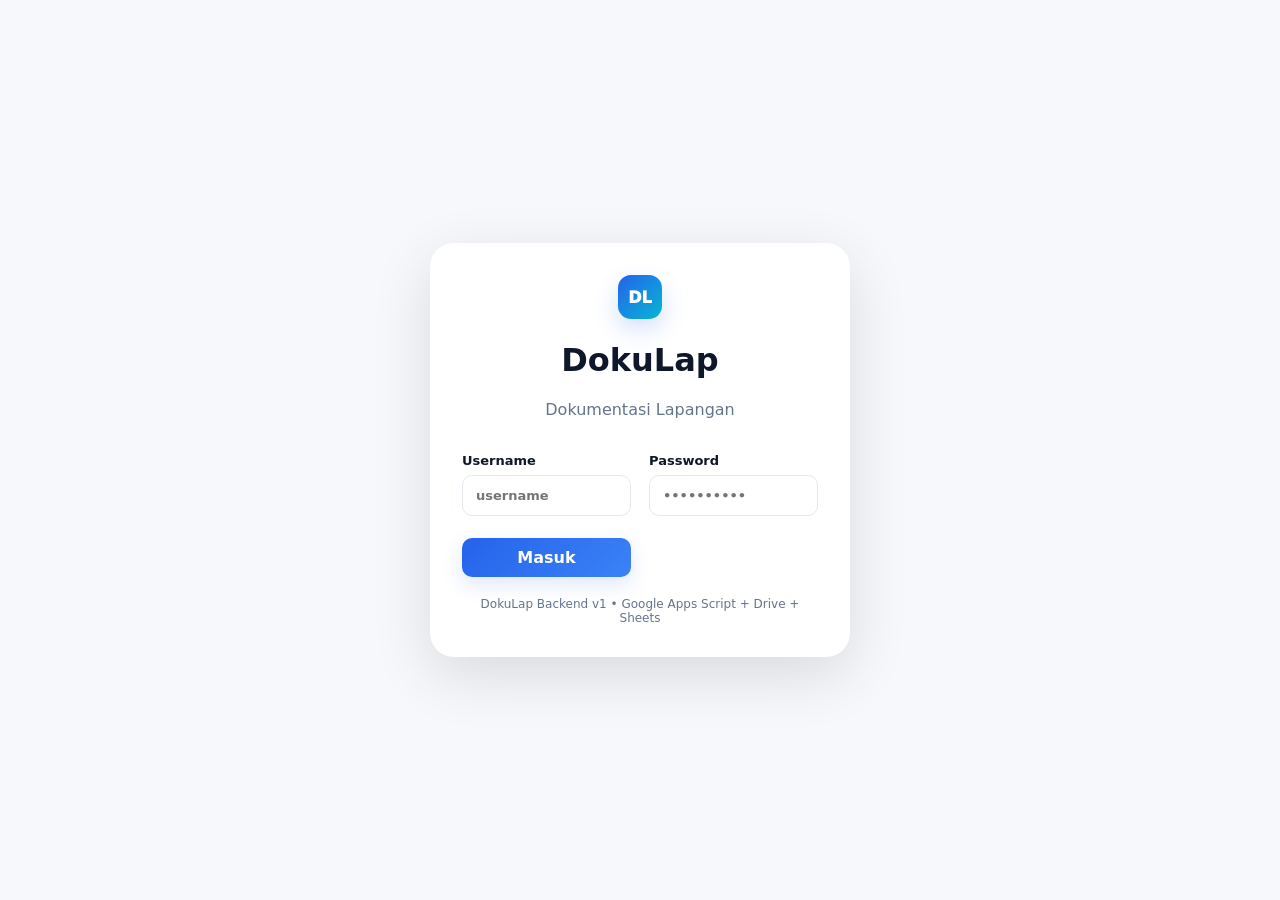
==== analisis.html @ 6361abbf "Add files via upload" ====
<!doctype html>
<html lang="id"><head><meta charset="utf-8"><meta name="viewport" content="width=device-width,initial-scale=1"><title>DokuLap — Analisis</title><link rel="stylesheet" href="assets/css/design-system.css"><link rel="stylesheet" href="assets/css/app.css"></head><body data-page="analisis"><div id="app"></div><script src="assets/js/mock-data.js"></script><script src="assets/js/api.js"></script><script src="assets/js/app.js"></script><script src="assets/js/components.js"></script><script src="assets/js/pages.js"></script></body></html>
---- assets/css/design-system.css ----
:root{
--primary:#2563eb;--primary-dark:#1e40af;--accent:#06b6d4;--success:#16a34a;--warning:#f59e0b;--danger:#dc2626;
--bg:#f8fafc;--surface:#fff;--surface-2:#f1f5f9;--text:#0f172a;--muted:#64748b;--border:#e2e8f0;
--radius-sm:8px;--radius-md:12px;--radius-lg:18px;--shadow:0 8px 30px rgba(15,23,42,.07);
--font:Inter,ui-sans-serif,system-ui,-apple-system,BlinkMacSystemFont,"Segoe UI",sans-serif
}
*{box-sizing:border-box}html{font-family:var(--font);color:var(--text);background:var(--bg)}body{margin:0}
button,input,select,textarea{font:inherit}a{color:inherit;text-decoration:none}
.card{background:var(--surface);border:1px solid var(--border);border-radius:var(--radius-lg);box-shadow:var(--shadow)}
.btn{border:0;border-radius:10px;padding:10px 14px;font-weight:700;cursor:pointer;transition:.2s}.btn:hover{transform:translateY(-1px)}.btn:active{transform:scale(.98)}
.btn-primary{background:var(--primary);color:#fff}.btn-secondary{background:var(--surface-2);color:var(--text)}.btn-danger{background:#fee2e2;color:#991b1b}.btn-lg{padding:13px 18px}.full{width:100%}
.badge{display:inline-flex;align-items:center;gap:5px;border-radius:999px;padding:5px 9px;font-size:12px;font-weight:800}.badge-success{background:#dcfce7;color:#166534}.badge-warning{background:#fef3c7;color:#92400e}.badge-blue{background:#dbeafe;color:#1e40af}.badge-gray{background:#f1f5f9;color:#475569}
.muted{color:var(--muted)}.eyebrow{font-size:11px;letter-spacing:.14em;font-weight:800;color:var(--primary)}.link{color:var(--primary);font-weight:700}
---- assets/css/app.css ----
:root{
--primary:#2563eb;--primary-2:#3b82f6;--accent:#06b6d4;--success:#16a34a;--warning:#f59e0b;--danger:#dc2626;
--bg:#f6f8fc;--surface:#fff;--surface-2:#f1f5f9;--surface-3:#eaf2ff;--text:#0f172a;--muted:#64748b;--border:#e2e8f0;
--radius-sm:8px;--radius-md:12px;--radius-lg:18px;--radius-xl:24px;--shadow:0 10px 35px rgba(15,23,42,.07);--shadow-lg:0 20px 60px rgba(15,23,42,.14);
--font:Inter,ui-sans-serif,system-ui,-apple-system,BlinkMacSystemFont,"Segoe UI",sans-serif
}
[data-theme="dark"]{--bg:#0b1120;--surface:#111827;--surface-2:#1e293b;--surface-3:#172554;--text:#f8fafc;--muted:#94a3b8;--border:#263244;--shadow:0 10px 35px rgba(0,0,0,.25)}
*{box-sizing:border-box}html{font-family:var(--font);color:var(--text);background:var(--bg)}body{margin:0;background:var(--bg);transition:background .25s,color .25s}
button,input,select,textarea{font:inherit}button{cursor:pointer}a{text-decoration:none;color:inherit}
.card{background:var(--surface);border:1px solid var(--border);border-radius:var(--radius-lg);box-shadow:var(--shadow)}
.btn{border:0;border-radius:10px;padding:10px 14px;font-weight:800;cursor:pointer;transition:transform .18s,box-shadow .18s,background .18s}.btn:hover{transform:translateY(-1px)}.btn:active{transform:scale(.98)}
.btn-primary{background:linear-gradient(135deg,var(--primary),var(--primary-2));color:#fff;box-shadow:0 8px 20px #2563eb26}.btn-secondary{background:var(--surface-2);color:var(--text)}.btn-danger{background:#fee2e2;color:#991b1b}.btn-lg{padding:13px 18px}.full{width:100%}
.icon-btn{width:38px;height:38px;border:1px solid var(--border);background:var(--surface);border-radius:10px;display:grid;place-items:center;color:var(--muted)}
.badge{display:inline-flex;align-items:center;gap:5px;border-radius:999px;padding:5px 9px;font-size:12px;font-weight:850}.badge-success{background:#dcfce7;color:#166534}.badge-warning{background:#fef3c7;color:#92400e}.badge-blue{background:#dbeafe;color:#1e40af}.badge-gray{background:var(--surface-2);color:var(--muted)}
.muted{color:var(--muted)}.eyebrow{font-size:11px;letter-spacing:.14em;font-weight:850;color:var(--primary)}
/* login */
.login-page{min-height:100vh;background:radial-gradient(circle at 10% 5%,#dbeafe 0,transparent 35%),radial-gradient(circle at 90% 95%,#cffafe 0,transparent 30%),var(--bg)}
.login-shell{min-height:100vh;display:grid;grid-template-columns:1.1fr .9fr;align-items:center;max-width:1200px;margin:auto;padding:48px}.login-brand{padding:48px}.brand-mark{width:44px;height:44px;border-radius:13px;display:grid;place-items:center;background:linear-gradient(135deg,var(--primary),var(--accent));color:#fff;font-weight:950;box-shadow:0 10px 25px #2563eb33}.brand-name{font-size:22px;font-weight:950}.brand-subtitle{font-size:12px;color:var(--muted)}.login-brand>.brand-mark{display:inline-grid;vertical-align:middle;margin-right:10px}.login-hero{margin-top:100px;max-width:560px}.login-hero h1{font-size:46px;line-height:1.05;margin:14px 0}.login-hero p{font-size:18px;color:var(--muted);line-height:1.6}.login-card{padding:34px;max-width:430px;margin:auto}.mobile-brand{display:none}
label{display:block;font-size:13px;font-weight:800;margin:18px 0}input,select,textarea{width:100%;border:1px solid var(--border);background:var(--surface);border-radius:10px;padding:12px 13px;outline:none;margin-top:7px;color:var(--text)}input:focus,select:focus,textarea:focus{border-color:#93c5fd;box-shadow:0 0 0 4px #dbeafe}.password-wrap{position:relative}.password-wrap input{padding-right:45px}.password-wrap .icon-btn{position:absolute;right:5px;bottom:5px;border:0;background:transparent}.form-row{display:flex;gap:12px;align-items:center}.between{justify-content:space-between}.check{margin:0;font-weight:600}.check input{width:auto;margin:0}.link{color:var(--primary);font-weight:800}.form-status{min-height:22px;margin-top:14px;font-size:13px}.success{color:var(--success)}
/* app shell */
.app-shell{display:flex;min-height:100vh}.sidebar{width:250px;background:var(--surface);border-right:1px solid var(--border);padding:20px 14px;position:fixed;inset:0 auto 0 0;z-index:30;display:flex;flex-direction:column}.sidebar-brand{display:flex;gap:10px;align-items:center;padding:4px 8px 28px}.nav{display:grid;gap:4px}.nav a{padding:11px 12px;border-radius:11px;color:var(--muted);font-weight:800;font-size:14px;display:flex;align-items:center;gap:10px}.nav a:hover,.nav a.active{background:var(--surface-3);color:var(--primary)}.sidebar-bottom{margin-top:auto;border-top:1px solid var(--border);padding-top:15px}
.main{margin-left:250px;width:calc(100% - 250px);padding:24px 34px 80px}.topbar{display:flex;align-items:center;justify-content:space-between;margin-bottom:26px;position:sticky;top:0;z-index:15;background:color-mix(in srgb,var(--bg) 88%,transparent);backdrop-filter:blur(14px);padding:4px 0 12px}.page-title{font-size:28px;margin:0 0 4px}.topbar-actions{display:flex;gap:10px;align-items:center}.avatar{width:38px;height:38px;border-radius:50%;background:#dbeafe;color:#1e40af;display:grid;place-items:center;font-weight:950}
.stats{display:grid;grid-template-columns:repeat(4,1fr);gap:16px}.stat{padding:20px;position:relative;overflow:hidden}.stat:after{content:"";position:absolute;width:80px;height:80px;border-radius:50%;right:-35px;top:-35px;background:#dbeafe55}.stat .num{font-size:28px;font-weight:950}.stat .label{color:var(--muted);font-size:13px;margin-top:3px}.stat-icon{float:right;font-size:20px;position:relative;z-index:1}
.grid-2{display:grid;grid-template-columns:1.35fr .65fr;gap:18px;margin-top:18px}.panel{padding:20px}.panel-head{display:flex;justify-content:space-between;align-items:center;gap:12px;margin-bottom:16px}.panel-title{font-size:16px;font-weight:950;margin:0}.activity-card{padding:18px;border:1px solid #bfdbfe;background:linear-gradient(135deg,#eff6ff,#f0fdfa);border-radius:14px}.activity-title{font-weight:950;font-size:18px}.activity-meta{color:#475569;font-size:13px;margin:5px 0 14px}.quick-actions{display:grid;grid-template-columns:1fr 1fr;gap:10px}.quick-actions .btn{min-height:50px}
.chart{height:220px;display:flex;align-items:end;gap:12px;padding:20px 8px 8px}.bar{flex:1;background:linear-gradient(180deg,var(--primary),#60a5fa);border-radius:8px 8px 2px 2px;min-height:12px;position:relative;animation:grow .7s ease both}.bar span{position:absolute;top:-22px;width:100%;text-align:center;font-size:11px;font-weight:800}.chart-labels{display:flex;gap:12px;padding:0 8px}.chart-labels span{flex:1;text-align:center;color:var(--muted);font-size:11px}@keyframes grow{from{transform:scaleY(.15);transform-origin:bottom}to{transform:scaleY(1)}}
.insight{padding:13px 0;border-bottom:1px solid var(--border);font-size:13px;line-height:1.5}.insight:last-child{border-bottom:0}
.toolbar{display:flex;gap:10px;flex-wrap:wrap;margin-bottom:18px}.toolbar input{max-width:300px;margin:0}.toolbar select{width:auto;margin:0}.cards{display:grid;grid-template-columns:repeat(3,1fr);gap:16px}.doc-card{overflow:hidden;transition:transform .2s,box-shadow .2s}.doc-card:hover{transform:translateY(-3px);box-shadow:var(--shadow-lg)}.thumb{height:160px;background:linear-gradient(135deg,#dbeafe,#cffafe);display:grid;place-items:center;font-size:45px}.doc-body{padding:15px}.doc-title{font-weight:900}.doc-meta{font-size:12px;color:var(--muted);margin-top:5px}.doc-actions{display:flex;gap:8px;margin-top:12px}
.table-wrap{overflow:auto}.table{width:100%;border-collapse:collapse}.table th,.table td{padding:13px 12px;text-align:left;border-bottom:1px solid var(--border);font-size:13px}.table th{color:var(--muted);font-size:11px;text-transform:uppercase;letter-spacing:.06em}
.form-grid{display:grid;grid-template-columns:1fr 1fr;gap:4px 18px}.form-grid .full-field{grid-column:1/-1}.form-actions{display:flex;justify-content:flex-end;gap:10px;margin-top:20px}
/* uploader */
.dropzone{border:2px dashed #93c5fd;background:var(--surface-3);border-radius:16px;padding:34px;text-align:center;transition:.2s}.dropzone.drag{border-color:var(--primary);background:#dbeafe;transform:scale(1.01)}.drop-icon{font-size:38px}.dropzone h3{margin:8px 0}.file-list{display:grid;gap:8px;margin-top:14px}.file-item{display:flex;align-items:center;gap:10px;padding:10px;border:1px solid var(--border);border-radius:10px;background:var(--surface)}.file-item .file-info{flex:1}.progress{height:7px;background:var(--surface-2);border-radius:99px;overflow:hidden}.progress>i{display:block;height:100%;width:0;background:linear-gradient(90deg,var(--primary),var(--accent));transition:width .25s}
/* modal & preview */
.modal-backdrop{position:fixed;inset:0;background:#02061788;backdrop-filter:blur(5px);z-index:80;display:grid;place-items:center;padding:20px;animation:fade .18s ease}.modal{width:min(720px,100%);max-height:90vh;overflow:auto;background:var(--surface);border:1px solid var(--border);border-radius:20px;box-shadow:var(--shadow-lg);animation:modalIn .22s ease}.modal-head{display:flex;justify-content:space-between;align-items:center;padding:18px 20px;border-bottom:1px solid var(--border)}.modal-body{padding:20px}.modal-foot{padding:15px 20px;border-top:1px solid var(--border);display:flex;justify-content:flex-end;gap:10px}.preview-media{width:100%;max-height:55vh;object-fit:contain;border-radius:12px;background:#0b1120}.modal.large{width:min(900px,100%)}@keyframes fade{from{opacity:0}to{opacity:1}}@keyframes modalIn{from{opacity:0;transform:scale(.97) translateY(8px)}to{opacity:1;transform:none}}
.toast{position:fixed;right:22px;top:22px;background:#0f172a;color:#fff;padding:13px 16px;border-radius:10px;box-shadow:var(--shadow-lg);z-index:100;animation:slideIn .25s ease}.toast.success{background:#166534}.toast.error{background:#991b1b}@keyframes slideIn{from{opacity:0;transform:translateX(12px)}to{opacity:1;transform:none}}
.bottom-nav{display:none}.theme-switch{margin-left:auto}
@media(max-width:900px){.login-shell{grid-template-columns:1fr;padding:20px}.login-brand{display:none}.mobile-brand{display:flex;gap:10px;align-items:center;margin-bottom:26px}.mobile-brand small{display:block;color:var(--muted)}.login-card{max-width:520px}.sidebar{display:none}.main{margin:0;width:100%;padding:18px 16px 90px}.topbar{margin-bottom:20px}.page-title{font-size:24px}.topbar-actions .desktop-only{display:none}.stats{grid-template-columns:1fr 1fr}.grid-2{grid-template-columns:1fr}.cards{grid-template-columns:1fr 1fr}.bottom-nav{display:grid;grid-template-columns:repeat(5,1fr);position:fixed;z-index:50;bottom:0;left:0;right:0;background:var(--surface);border-top:1px solid var(--border);padding:8px 5px}.bottom-nav a{text-align:center;font-size:10px;color:var(--muted);font-weight:850}.bottom-nav a.active{color:var(--primary)}.bottom-nav span{display:block;font-size:19px;margin-bottom:2px}.form-grid{grid-template-columns:1fr}.quick-actions{grid-template-columns:1fr 1fr}}
@media(max-width:560px){.stats{gap:10px}.stat{padding:15px}.stat .num{font-size:22px}.cards{grid-template-columns:1fr 1fr;gap:10px}.thumb{height:120px}.doc-body{padding:11px}.doc-actions .btn{padding:8px;font-size:11px}.toolbar input{max-width:none}.toolbar>*{flex:1}.toolbar input{flex-basis:100%}.login-card{padding:25px}.topbar-actions .btn{padding:9px}.activity-card{padding:15px}.modal-backdrop{padding:8px}.modal{border-radius:16px}}

.progress{height:8px;background:var(--surface-2,#eee);border-radius:999px;overflow:hidden;margin-top:8px}.progress-bar{height:100%;background:var(--primary,#2563eb);transition:width .2s ease}.success{color:#15803d}
.auth-page{min-height:100vh;display:grid;place-items:center;padding:24px;background:var(--bg,#f5f7fb)}.auth-card{width:min(420px,100%);padding:32px;border-radius:24px;background:var(--surface,#fff);box-shadow:0 18px 60px rgba(0,0,0,.12);text-align:center}.auth-card .brand-mark{margin:0 auto 14px}.auth-card .form-grid{text-align:left}
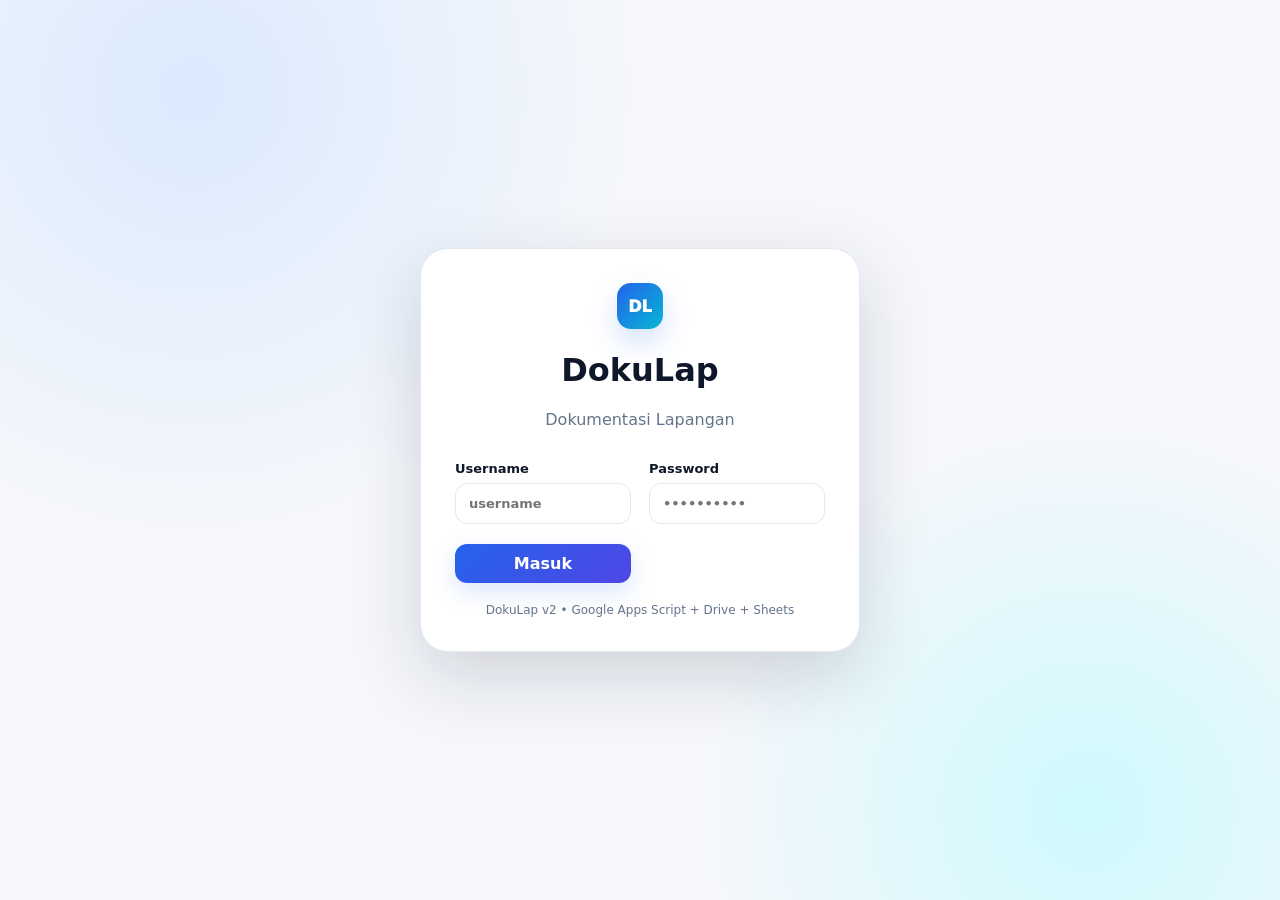
==== commit d732694d: "Add files via upload" ====
--- a/analisis.html
+++ b/analisis.html
@@ -1,2 +1,2 @@
 <!doctype html>
-<html lang="id"><head><meta charset="utf-8"><meta name="viewport" content="width=device-width,initial-scale=1"><title>DokuLap — Analisis</title><link rel="stylesheet" href="assets/css/design-system.css"><link rel="stylesheet" href="assets/css/app.css"></head><body data-page="analisis"><div id="app"></div><script src="assets/js/mock-data.js"></script><script src="assets/js/api.js"></script><script src="assets/js/app.js"></script><script src="assets/js/components.js"></script><script src="assets/js/pages.js"></script></body></html>+<html lang="id"><head><meta charset="utf-8"><meta name="viewport" content="width=device-width,initial-scale=1"><title>DokuLap — Analisis & Insight</title><link rel="stylesheet" href="assets/css/design-system.css"><link rel="stylesheet" href="assets/css/app.css"></head><body data-page="analisis"><div id="app"></div><script src="assets/js/mock-data.js"></script><script src="assets/js/api.js"></script><script src="assets/js/app.js"></script><script src="assets/js/components.js"></script><script src="assets/js/pages.js"></script></body></html>
--- a/assets/css/app.css
+++ b/assets/css/app.css
@@ -1,40 +1,87 @@
+
 :root{
---primary:#2563eb;--primary-2:#3b82f6;--accent:#06b6d4;--success:#16a34a;--warning:#f59e0b;--danger:#dc2626;
---bg:#f6f8fc;--surface:#fff;--surface-2:#f1f5f9;--surface-3:#eaf2ff;--text:#0f172a;--muted:#64748b;--border:#e2e8f0;
---radius-sm:8px;--radius-md:12px;--radius-lg:18px;--radius-xl:24px;--shadow:0 10px 35px rgba(15,23,42,.07);--shadow-lg:0 20px 60px rgba(15,23,42,.14);
+--primary:#2563eb;--primary-2:#4f46e5;--accent:#06b6d4;--success:#16a34a;--warning:#f59e0b;--danger:#dc2626;
+--bg:#f5f7fb;--surface:#fff;--surface-2:#f1f5f9;--surface-3:#eff6ff;--text:#0f172a;--muted:#64748b;--border:#e2e8f0;
+--radius-sm:10px;--radius-md:14px;--radius-lg:20px;--radius-xl:28px;--shadow:0 12px 35px rgba(15,23,42,.07);--shadow-lg:0 24px 70px rgba(15,23,42,.16);
 --font:Inter,ui-sans-serif,system-ui,-apple-system,BlinkMacSystemFont,"Segoe UI",sans-serif
 }
-[data-theme="dark"]{--bg:#0b1120;--surface:#111827;--surface-2:#1e293b;--surface-3:#172554;--text:#f8fafc;--muted:#94a3b8;--border:#263244;--shadow:0 10px 35px rgba(0,0,0,.25)}
-*{box-sizing:border-box}html{font-family:var(--font);color:var(--text);background:var(--bg)}body{margin:0;background:var(--bg);transition:background .25s,color .25s}
+[data-theme="dark"]{
+--bg:#0b1120;--surface:#111827;--surface-2:#1e293b;--surface-3:#172554;--text:#f8fafc;--muted:#94a3b8;--border:#263244;
+--shadow:0 12px 35px rgba(0,0,0,.24);--shadow-lg:0 24px 70px rgba(0,0,0,.35)
+}
+*{box-sizing:border-box}
+html{font-family:var(--font);color:var(--text);background:var(--bg);scroll-behavior:smooth}
+body{margin:0;background:var(--bg);transition:background .25s,color .25s}
 button,input,select,textarea{font:inherit}button{cursor:pointer}a{text-decoration:none;color:inherit}
+button:disabled{opacity:.55;cursor:not-allowed;transform:none!important}
 .card{background:var(--surface);border:1px solid var(--border);border-radius:var(--radius-lg);box-shadow:var(--shadow)}
-.btn{border:0;border-radius:10px;padding:10px 14px;font-weight:800;cursor:pointer;transition:transform .18s,box-shadow .18s,background .18s}.btn:hover{transform:translateY(-1px)}.btn:active{transform:scale(.98)}
-.btn-primary{background:linear-gradient(135deg,var(--primary),var(--primary-2));color:#fff;box-shadow:0 8px 20px #2563eb26}.btn-secondary{background:var(--surface-2);color:var(--text)}.btn-danger{background:#fee2e2;color:#991b1b}.btn-lg{padding:13px 18px}.full{width:100%}
-.icon-btn{width:38px;height:38px;border:1px solid var(--border);background:var(--surface);border-radius:10px;display:grid;place-items:center;color:var(--muted)}
-.badge{display:inline-flex;align-items:center;gap:5px;border-radius:999px;padding:5px 9px;font-size:12px;font-weight:850}.badge-success{background:#dcfce7;color:#166534}.badge-warning{background:#fef3c7;color:#92400e}.badge-blue{background:#dbeafe;color:#1e40af}.badge-gray{background:var(--surface-2);color:var(--muted)}
-.muted{color:var(--muted)}.eyebrow{font-size:11px;letter-spacing:.14em;font-weight:850;color:var(--primary)}
-/* login */
-.login-page{min-height:100vh;background:radial-gradient(circle at 10% 5%,#dbeafe 0,transparent 35%),radial-gradient(circle at 90% 95%,#cffafe 0,transparent 30%),var(--bg)}
-.login-shell{min-height:100vh;display:grid;grid-template-columns:1.1fr .9fr;align-items:center;max-width:1200px;margin:auto;padding:48px}.login-brand{padding:48px}.brand-mark{width:44px;height:44px;border-radius:13px;display:grid;place-items:center;background:linear-gradient(135deg,var(--primary),var(--accent));color:#fff;font-weight:950;box-shadow:0 10px 25px #2563eb33}.brand-name{font-size:22px;font-weight:950}.brand-subtitle{font-size:12px;color:var(--muted)}.login-brand>.brand-mark{display:inline-grid;vertical-align:middle;margin-right:10px}.login-hero{margin-top:100px;max-width:560px}.login-hero h1{font-size:46px;line-height:1.05;margin:14px 0}.login-hero p{font-size:18px;color:var(--muted);line-height:1.6}.login-card{padding:34px;max-width:430px;margin:auto}.mobile-brand{display:none}
-label{display:block;font-size:13px;font-weight:800;margin:18px 0}input,select,textarea{width:100%;border:1px solid var(--border);background:var(--surface);border-radius:10px;padding:12px 13px;outline:none;margin-top:7px;color:var(--text)}input:focus,select:focus,textarea:focus{border-color:#93c5fd;box-shadow:0 0 0 4px #dbeafe}.password-wrap{position:relative}.password-wrap input{padding-right:45px}.password-wrap .icon-btn{position:absolute;right:5px;bottom:5px;border:0;background:transparent}.form-row{display:flex;gap:12px;align-items:center}.between{justify-content:space-between}.check{margin:0;font-weight:600}.check input{width:auto;margin:0}.link{color:var(--primary);font-weight:800}.form-status{min-height:22px;margin-top:14px;font-size:13px}.success{color:var(--success)}
-/* app shell */
-.app-shell{display:flex;min-height:100vh}.sidebar{width:250px;background:var(--surface);border-right:1px solid var(--border);padding:20px 14px;position:fixed;inset:0 auto 0 0;z-index:30;display:flex;flex-direction:column}.sidebar-brand{display:flex;gap:10px;align-items:center;padding:4px 8px 28px}.nav{display:grid;gap:4px}.nav a{padding:11px 12px;border-radius:11px;color:var(--muted);font-weight:800;font-size:14px;display:flex;align-items:center;gap:10px}.nav a:hover,.nav a.active{background:var(--surface-3);color:var(--primary)}.sidebar-bottom{margin-top:auto;border-top:1px solid var(--border);padding-top:15px}
-.main{margin-left:250px;width:calc(100% - 250px);padding:24px 34px 80px}.topbar{display:flex;align-items:center;justify-content:space-between;margin-bottom:26px;position:sticky;top:0;z-index:15;background:color-mix(in srgb,var(--bg) 88%,transparent);backdrop-filter:blur(14px);padding:4px 0 12px}.page-title{font-size:28px;margin:0 0 4px}.topbar-actions{display:flex;gap:10px;align-items:center}.avatar{width:38px;height:38px;border-radius:50%;background:#dbeafe;color:#1e40af;display:grid;place-items:center;font-weight:950}
-.stats{display:grid;grid-template-columns:repeat(4,1fr);gap:16px}.stat{padding:20px;position:relative;overflow:hidden}.stat:after{content:"";position:absolute;width:80px;height:80px;border-radius:50%;right:-35px;top:-35px;background:#dbeafe55}.stat .num{font-size:28px;font-weight:950}.stat .label{color:var(--muted);font-size:13px;margin-top:3px}.stat-icon{float:right;font-size:20px;position:relative;z-index:1}
-.grid-2{display:grid;grid-template-columns:1.35fr .65fr;gap:18px;margin-top:18px}.panel{padding:20px}.panel-head{display:flex;justify-content:space-between;align-items:center;gap:12px;margin-bottom:16px}.panel-title{font-size:16px;font-weight:950;margin:0}.activity-card{padding:18px;border:1px solid #bfdbfe;background:linear-gradient(135deg,#eff6ff,#f0fdfa);border-radius:14px}.activity-title{font-weight:950;font-size:18px}.activity-meta{color:#475569;font-size:13px;margin:5px 0 14px}.quick-actions{display:grid;grid-template-columns:1fr 1fr;gap:10px}.quick-actions .btn{min-height:50px}
-.chart{height:220px;display:flex;align-items:end;gap:12px;padding:20px 8px 8px}.bar{flex:1;background:linear-gradient(180deg,var(--primary),#60a5fa);border-radius:8px 8px 2px 2px;min-height:12px;position:relative;animation:grow .7s ease both}.bar span{position:absolute;top:-22px;width:100%;text-align:center;font-size:11px;font-weight:800}.chart-labels{display:flex;gap:12px;padding:0 8px}.chart-labels span{flex:1;text-align:center;color:var(--muted);font-size:11px}@keyframes grow{from{transform:scaleY(.15);transform-origin:bottom}to{transform:scaleY(1)}}
+.btn{border:0;border-radius:12px;padding:10px 15px;font-weight:850;cursor:pointer;transition:transform .18s,box-shadow .18s,background .18s;display:inline-flex;align-items:center;justify-content:center;gap:7px}
+.btn:hover{transform:translateY(-2px)}.btn:active{transform:scale(.98)}
+.btn-primary{background:linear-gradient(135deg,var(--primary),var(--primary-2));color:#fff;box-shadow:0 9px 24px #2563eb2a}
+.btn-secondary{background:var(--surface-2);color:var(--text)}.btn-danger{background:#fee2e2;color:#991b1b}.btn-ghost{background:transparent;color:var(--muted)}
+.btn-lg{padding:13px 18px}.full{width:100%}
+.icon-btn{width:40px;height:40px;border:1px solid var(--border);background:var(--surface);border-radius:12px;display:grid;place-items:center;color:var(--muted);transition:.2s}
+.icon-btn:hover{border-color:#93c5fd;color:var(--primary);transform:translateY(-1px)}
+.badge{display:inline-flex;align-items:center;gap:5px;border-radius:999px;padding:6px 10px;font-size:11px;font-weight:900;white-space:nowrap}
+.badge-success{background:#dcfce7;color:#166534}.badge-warning{background:#fef3c7;color:#92400e}.badge-blue{background:#dbeafe;color:#1e40af}.badge-gray{background:var(--surface-2);color:var(--muted)}.badge-danger{background:#fee2e2;color:#991b1b}
+.muted{color:var(--muted)}.eyebrow{font-size:11px;letter-spacing:.14em;font-weight:900;color:var(--primary);text-transform:uppercase}
+label{display:block;font-size:13px;font-weight:800;margin:16px 0}
+input,select,textarea{width:100%;border:1px solid var(--border);background:var(--surface);border-radius:12px;padding:12px 13px;outline:none;margin-top:7px;color:var(--text);transition:.2s}
+input:focus,select:focus,textarea:focus{border-color:#93c5fd;box-shadow:0 0 0 4px #dbeafe66}
+textarea{resize:vertical}.form-row{display:flex;gap:12px;align-items:center}.between{justify-content:space-between}.form-actions{display:flex;justify-content:flex-end;gap:10px;margin-top:20px}.form-grid{display:grid;grid-template-columns:1fr 1fr;gap:4px 18px}.form-grid .full-field{grid-column:1/-1}
+.link{color:var(--primary);font-weight:850}.success{color:var(--success)}
+/* auth */
+.auth-page{min-height:100vh;display:grid;place-items:center;padding:24px;background:radial-gradient(circle at 15% 10%,#dbeafe 0,transparent 32%),radial-gradient(circle at 85% 90%,#cffafe 0,transparent 28%),var(--bg)}
+.auth-card{width:min(440px,100%);padding:34px;border-radius:28px;background:var(--surface);box-shadow:var(--shadow-lg);text-align:center;border:1px solid var(--border);animation:rise .55s ease}
+.auth-card .brand-mark{margin:0 auto 14px}.auth-card .form-grid{text-align:left}
+.brand-mark{width:46px;height:46px;border-radius:14px;display:grid;place-items:center;background:linear-gradient(135deg,var(--primary),var(--accent));color:#fff;font-weight:950;box-shadow:0 12px 28px #2563eb33}
+.brand-name{font-size:22px;font-weight:950}.brand-subtitle{font-size:12px;color:var(--muted)}
+/* shell */
+.app-shell{display:flex;min-height:100vh}
+.sidebar{width:258px;background:var(--surface);border-right:1px solid var(--border);padding:20px 14px;position:fixed;inset:0 auto 0 0;z-index:40;display:flex;flex-direction:column}
+.sidebar-brand{display:flex;gap:10px;align-items:center;padding:4px 8px 26px}
+.nav{display:grid;gap:5px}.nav a{padding:12px 13px;border-radius:12px;color:var(--muted);font-weight:850;font-size:14px;display:flex;align-items:center;gap:10px;transition:.18s}
+.nav a:hover,.nav a.active{background:var(--surface-3);color:var(--primary);transform:translateX(2px)}
+.sidebar-footer{margin-top:auto;border-top:1px solid var(--border);padding-top:14px}
+.main{margin-left:258px;width:calc(100% - 258px);padding:24px 34px 80px}
+.topbar{display:flex;align-items:center;justify-content:space-between;margin-bottom:26px;position:sticky;top:0;z-index:20;background:color-mix(in srgb,var(--bg) 88%,transparent);backdrop-filter:blur(16px);padding:6px 0 13px}
+.page-title{font-size:29px;margin:0 0 4px;letter-spacing:-.02em}.topbar-actions{display:flex;gap:9px;align-items:center}.avatar{width:40px;height:40px;border-radius:50%;background:#dbeafe;color:#1e40af;display:grid;place-items:center;font-weight:950}
+.page-enter{animation:pageIn .35s ease both}
+.hero-strip{display:flex;align-items:center;justify-content:space-between;gap:20px;padding:22px;background:linear-gradient(135deg,#eff6ff,#ecfeff);border:1px solid #bfdbfe;border-radius:20px;margin-bottom:18px;overflow:hidden;position:relative}
+.hero-strip:after{content:"";position:absolute;width:180px;height:180px;border-radius:50%;right:-65px;top:-75px;background:#93c5fd33}
+.hero-copy{position:relative;z-index:1}.hero-copy h2{margin:4px 0 5px;font-size:23px}.hero-copy p{margin:0;color:#475569;font-size:13px}
+.stats{display:grid;grid-template-columns:repeat(4,1fr);gap:15px}.stat{padding:19px;position:relative;overflow:hidden;animation:rise .45s ease both}.stat:after{content:"";position:absolute;width:90px;height:90px;border-radius:50%;right:-35px;top:-35px;background:#dbeafe55}
+.stat .num{font-size:29px;font-weight:950;letter-spacing:-.02em}.stat .label{color:var(--muted);font-size:13px;margin-top:3px}.stat-icon{float:right;font-size:21px;position:relative;z-index:1}
+.grid-2{display:grid;grid-template-columns:1.35fr .65fr;gap:18px;margin-top:18px}.panel{padding:20px}.panel-head{display:flex;justify-content:space-between;align-items:center;gap:12px;margin-bottom:16px}.panel-title{font-size:16px;font-weight:950;margin:0}
+.activity-card{padding:18px;border:1px solid #bfdbfe;background:linear-gradient(135deg,#eff6ff,#f0fdfa);border-radius:16px}.activity-title{font-weight:950;font-size:18px}.activity-meta{color:#475569;font-size:13px;margin:5px 0 14px}
+.quick-actions{display:grid;grid-template-columns:1fr 1fr;gap:10px}.quick-actions .btn{min-height:54px}
+.chart{height:220px;display:flex;align-items:end;gap:12px;padding:20px 8px 8px}.bar{flex:1;background:linear-gradient(180deg,var(--primary),#60a5fa);border-radius:8px 8px 2px 2px;min-height:12px;position:relative;animation:grow .7s ease both}.bar span{position:absolute;top:-22px;width:100%;text-align:center;font-size:11px;font-weight:800}.chart-labels{display:flex;gap:12px;padding:0 8px}.chart-labels span{flex:1;text-align:center;color:var(--muted);font-size:11px}
 .insight{padding:13px 0;border-bottom:1px solid var(--border);font-size:13px;line-height:1.5}.insight:last-child{border-bottom:0}
-.toolbar{display:flex;gap:10px;flex-wrap:wrap;margin-bottom:18px}.toolbar input{max-width:300px;margin:0}.toolbar select{width:auto;margin:0}.cards{display:grid;grid-template-columns:repeat(3,1fr);gap:16px}.doc-card{overflow:hidden;transition:transform .2s,box-shadow .2s}.doc-card:hover{transform:translateY(-3px);box-shadow:var(--shadow-lg)}.thumb{height:160px;background:linear-gradient(135deg,#dbeafe,#cffafe);display:grid;place-items:center;font-size:45px}.doc-body{padding:15px}.doc-title{font-weight:900}.doc-meta{font-size:12px;color:var(--muted);margin-top:5px}.doc-actions{display:flex;gap:8px;margin-top:12px}
-.table-wrap{overflow:auto}.table{width:100%;border-collapse:collapse}.table th,.table td{padding:13px 12px;text-align:left;border-bottom:1px solid var(--border);font-size:13px}.table th{color:var(--muted);font-size:11px;text-transform:uppercase;letter-spacing:.06em}
-.form-grid{display:grid;grid-template-columns:1fr 1fr;gap:4px 18px}.form-grid .full-field{grid-column:1/-1}.form-actions{display:flex;justify-content:flex-end;gap:10px;margin-top:20px}
-/* uploader */
-.dropzone{border:2px dashed #93c5fd;background:var(--surface-3);border-radius:16px;padding:34px;text-align:center;transition:.2s}.dropzone.drag{border-color:var(--primary);background:#dbeafe;transform:scale(1.01)}.drop-icon{font-size:38px}.dropzone h3{margin:8px 0}.file-list{display:grid;gap:8px;margin-top:14px}.file-item{display:flex;align-items:center;gap:10px;padding:10px;border:1px solid var(--border);border-radius:10px;background:var(--surface)}.file-item .file-info{flex:1}.progress{height:7px;background:var(--surface-2);border-radius:99px;overflow:hidden}.progress>i{display:block;height:100%;width:0;background:linear-gradient(90deg,var(--primary),var(--accent));transition:width .25s}
-/* modal & preview */
-.modal-backdrop{position:fixed;inset:0;background:#02061788;backdrop-filter:blur(5px);z-index:80;display:grid;place-items:center;padding:20px;animation:fade .18s ease}.modal{width:min(720px,100%);max-height:90vh;overflow:auto;background:var(--surface);border:1px solid var(--border);border-radius:20px;box-shadow:var(--shadow-lg);animation:modalIn .22s ease}.modal-head{display:flex;justify-content:space-between;align-items:center;padding:18px 20px;border-bottom:1px solid var(--border)}.modal-body{padding:20px}.modal-foot{padding:15px 20px;border-top:1px solid var(--border);display:flex;justify-content:flex-end;gap:10px}.preview-media{width:100%;max-height:55vh;object-fit:contain;border-radius:12px;background:#0b1120}.modal.large{width:min(900px,100%)}@keyframes fade{from{opacity:0}to{opacity:1}}@keyframes modalIn{from{opacity:0;transform:scale(.97) translateY(8px)}to{opacity:1;transform:none}}
-.toast{position:fixed;right:22px;top:22px;background:#0f172a;color:#fff;padding:13px 16px;border-radius:10px;box-shadow:var(--shadow-lg);z-index:100;animation:slideIn .25s ease}.toast.success{background:#166534}.toast.error{background:#991b1b}@keyframes slideIn{from{opacity:0;transform:translateX(12px)}to{opacity:1;transform:none}}
-.bottom-nav{display:none}.theme-switch{margin-left:auto}
-@media(max-width:900px){.login-shell{grid-template-columns:1fr;padding:20px}.login-brand{display:none}.mobile-brand{display:flex;gap:10px;align-items:center;margin-bottom:26px}.mobile-brand small{display:block;color:var(--muted)}.login-card{max-width:520px}.sidebar{display:none}.main{margin:0;width:100%;padding:18px 16px 90px}.topbar{margin-bottom:20px}.page-title{font-size:24px}.topbar-actions .desktop-only{display:none}.stats{grid-template-columns:1fr 1fr}.grid-2{grid-template-columns:1fr}.cards{grid-template-columns:1fr 1fr}.bottom-nav{display:grid;grid-template-columns:repeat(5,1fr);position:fixed;z-index:50;bottom:0;left:0;right:0;background:var(--surface);border-top:1px solid var(--border);padding:8px 5px}.bottom-nav a{text-align:center;font-size:10px;color:var(--muted);font-weight:850}.bottom-nav a.active{color:var(--primary)}.bottom-nav span{display:block;font-size:19px;margin-bottom:2px}.form-grid{grid-template-columns:1fr}.quick-actions{grid-template-columns:1fr 1fr}}
-@media(max-width:560px){.stats{gap:10px}.stat{padding:15px}.stat .num{font-size:22px}.cards{grid-template-columns:1fr 1fr;gap:10px}.thumb{height:120px}.doc-body{padding:11px}.doc-actions .btn{padding:8px;font-size:11px}.toolbar input{max-width:none}.toolbar>*{flex:1}.toolbar input{flex-basis:100%}.login-card{padding:25px}.topbar-actions .btn{padding:9px}.activity-card{padding:15px}.modal-backdrop{padding:8px}.modal{border-radius:16px}}
-
-.progress{height:8px;background:var(--surface-2,#eee);border-radius:999px;overflow:hidden;margin-top:8px}.progress-bar{height:100%;background:var(--primary,#2563eb);transition:width .2s ease}.success{color:#15803d}
-.auth-page{min-height:100vh;display:grid;place-items:center;padding:24px;background:var(--bg,#f5f7fb)}.auth-card{width:min(420px,100%);padding:32px;border-radius:24px;background:var(--surface,#fff);box-shadow:0 18px 60px rgba(0,0,0,.12);text-align:center}.auth-card .brand-mark{margin:0 auto 14px}.auth-card .form-grid{text-align:left}
+.toolbar{display:flex;gap:10px;flex-wrap:wrap;margin-bottom:18px;align-items:center}.toolbar input{max-width:310px;margin:0}.toolbar select{width:auto;min-width:150px;margin:0}
+.cards{display:grid;grid-template-columns:repeat(3,1fr);gap:16px}.doc-card{overflow:hidden;transition:transform .2s,box-shadow .2s}.doc-card:hover{transform:translateY(-4px);box-shadow:var(--shadow-lg)}
+.thumb{height:160px;background:linear-gradient(135deg,#dbeafe,#cffafe);display:grid;place-items:center;font-size:45px;overflow:hidden}.thumb img{width:100%;height:100%;object-fit:cover}
+.doc-body{padding:15px}.doc-title{font-weight:900;white-space:nowrap;overflow:hidden;text-overflow:ellipsis}.doc-meta{font-size:12px;color:var(--muted);margin-top:5px;line-height:1.55}.doc-actions{display:flex;gap:8px;margin-top:12px}.doc-actions .btn{flex:1}
+.table-wrap{overflow:auto;border-radius:12px}.table{width:100%;border-collapse:collapse}.table th,.table td{padding:13px 12px;text-align:left;border-bottom:1px solid var(--border);font-size:13px;white-space:nowrap}.table th{color:var(--muted);font-size:11px;text-transform:uppercase;letter-spacing:.06em}
+.empty{padding:42px 20px;text-align:center;border:1px dashed var(--border);border-radius:16px;background:var(--surface-2)}.empty-icon{font-size:38px;margin-bottom:8px}
+.school-grid{display:grid;grid-template-columns:repeat(3,1fr);gap:15px}.school-card{padding:18px;transition:.2s}.school-card:hover{transform:translateY(-3px);box-shadow:var(--shadow-lg)}.school-icon{width:42px;height:42px;border-radius:13px;display:grid;place-items:center;background:#dbeafe;margin-bottom:12px;font-size:21px}
+.kpi-row{display:flex;gap:8px;flex-wrap:wrap;margin-top:12px}.mini-kpi{padding:8px 10px;border-radius:10px;background:var(--surface-2);font-size:11px;color:var(--muted)}.mini-kpi b{color:var(--text)}
+/* upload */
+.dropzone{border:2px dashed #93c5fd;background:var(--surface-3);border-radius:18px;padding:34px;text-align:center;transition:.2s}.dropzone.drag{border-color:var(--primary);background:#dbeafe;transform:scale(1.01)}.drop-icon{font-size:38px}.dropzone h3{margin:8px 0}.file-list{display:grid;gap:8px;margin-top:14px}.file-item{display:flex;align-items:center;gap:10px;padding:10px;border:1px solid var(--border);border-radius:12px;background:var(--surface)}.file-item .file-info{flex:1}
+.progress{height:8px;background:var(--surface-2);border-radius:99px;overflow:hidden;margin-top:8px}.progress-bar{height:100%;width:0;background:linear-gradient(90deg,var(--primary),var(--accent));transition:width .2s}.progress.indeterminate .progress-bar{width:35%;animation:indeterminate 1.1s infinite}
+/* modal */
+.modal-backdrop{position:fixed;inset:0;background:#02061788;backdrop-filter:blur(7px);z-index:80;display:grid;place-items:center;padding:20px;animation:fade .18s ease}.modal{width:min(720px,100%);max-height:90vh;overflow:auto;background:var(--surface);border:1px solid var(--border);border-radius:22px;box-shadow:var(--shadow-lg);animation:modalIn .22s ease}.modal.large{width:min(920px,100%)}.modal-head{display:flex;justify-content:space-between;align-items:center;padding:18px 20px;border-bottom:1px solid var(--border)}.modal-body{padding:20px}.modal-foot{padding:15px 20px;border-top:1px solid var(--border);display:flex;justify-content:flex-end;gap:10px}
+.preview-media{width:100%;max-height:58vh;object-fit:contain;border-radius:14px;background:#0b1120}.modal-note{padding:12px;border-radius:12px;background:var(--surface-2);font-size:13px;margin-top:12px}
+/* loading + toast */
+.loading-overlay{position:fixed;inset:0;background:#f8fafcaa;backdrop-filter:blur(3px);z-index:200;display:grid;place-items:center}.loading-box{min-width:210px;padding:22px;border-radius:18px;background:var(--surface);box-shadow:var(--shadow-lg);border:1px solid var(--border);text-align:center}.spinner{width:30px;height:30px;border:3px solid #cbd5e1;border-top-color:var(--primary);border-radius:50%;animation:spin .8s linear infinite;margin:0 auto 12px}
+.toast{position:fixed;right:22px;top:22px;max-width:min(420px,calc(100vw - 30px));background:#0f172a;color:#fff;padding:13px 16px;border-radius:13px;box-shadow:var(--shadow-lg);z-index:300;animation:slideIn .25s ease;display:flex;gap:9px;align-items:flex-start}.toast.success{background:#166534}.toast.error{background:#991b1b}.toast.warning{background:#92400e}
+.skeleton{background:linear-gradient(90deg,var(--surface-2) 25%,#e2e8f0 37%,var(--surface-2) 63%);background-size:400% 100%;animation:shimmer 1.4s ease infinite;border-radius:10px}.skeleton-line{height:12px;margin:9px 0}.skeleton-box{height:130px}
+.mobile-drawer{position:fixed;inset:0;z-index:90;background:#02061766;backdrop-filter:blur(5px)}.mobile-drawer .drawer{position:absolute;right:0;top:0;bottom:0;width:min(330px,88vw);background:var(--surface);padding:18px;box-shadow:var(--shadow-lg);animation:drawerIn .25s ease}.drawer-links{display:grid;gap:6px;margin-top:20px}.drawer-links a{padding:13px;border-radius:12px;font-weight:850;color:var(--muted)}.drawer-links a.active,.drawer-links a:hover{background:var(--surface-3);color:var(--primary)}
+.bottom-nav{display:none}
+@keyframes spin{to{transform:rotate(360deg)}}@keyframes shimmer{to{background-position:-400% 0}}@keyframes indeterminate{0%{transform:translateX(-100%)}100%{transform:translateX(300%)}}@keyframes fade{from{opacity:0}to{opacity:1}}@keyframes modalIn{from{opacity:0;transform:scale(.97) translateY(8px)}to{opacity:1;transform:none}}@keyframes slideIn{from{opacity:0;transform:translateX(15px)}to{opacity:1;transform:none}}@keyframes grow{from{transform:scaleY(.15);transform-origin:bottom}to{transform:scaleY(1)}}@keyframes rise{from{opacity:0;transform:translateY(12px)}to{opacity:1;transform:none}}@keyframes pageIn{from{opacity:0;transform:translateY(8px)}to{opacity:1;transform:none}}@keyframes drawerIn{from{transform:translateX(100%)}to{transform:none}}
+/* responsive */
+@media(max-width:1100px){.school-grid{grid-template-columns:repeat(2,1fr)}.cards{grid-template-columns:repeat(2,1fr)}}
+@media(max-width:900px){
+.sidebar{display:none}.main{margin:0;width:100%;padding:17px 15px 88px}.topbar{margin-bottom:20px}.page-title{font-size:24px}.topbar-actions .desktop-only{display:none}.stats{grid-template-columns:1fr 1fr}.grid-2{grid-template-columns:1fr}.form-grid{grid-template-columns:1fr}.quick-actions{grid-template-columns:1fr 1fr}.bottom-nav{display:grid;grid-template-columns:repeat(5,1fr);position:fixed;z-index:50;bottom:0;left:0;right:0;background:var(--surface);border-top:1px solid var(--border);padding:7px 4px calc(7px + env(safe-area-inset-bottom));box-shadow:0 -10px 30px #0f172a0c}.bottom-nav a{text-align:center;font-size:10px;color:var(--muted);font-weight:850}.bottom-nav a.active{color:var(--primary)}.bottom-nav span{display:block;font-size:19px;margin-bottom:2px}.hero-strip{align-items:flex-start;flex-direction:column}.topbar-actions{gap:6px}}
+@media(max-width:600px){
+.stats{gap:9px}.stat{padding:14px}.stat .num{font-size:22px}.stat .label{font-size:11px}.cards,.school-grid{grid-template-columns:1fr 1fr;gap:10px}.thumb{height:118px}.doc-body{padding:11px}.doc-actions{flex-direction:column}.toolbar>*{flex:1}.toolbar input{flex-basis:100%;max-width:none}.toolbar select{min-width:0}.panel{padding:15px}.activity-card{padding:15px}.hero-strip{padding:17px}.hero-copy h2{font-size:19px}.modal-backdrop{padding:8px}.modal{border-radius:17px}.modal-head,.modal-body{padding:15px}.form-actions{flex-wrap:wrap}.form-actions .btn{flex:1}.table th,.table td{padding:10px 9px}.toast{left:15px;right:15px;top:15px;max-width:none}}
+@media(max-width:430px){.stats{grid-template-columns:1fr 1fr}.cards,.school-grid{grid-template-columns:1fr}.quick-actions{grid-template-columns:1fr}.page-title{font-size:22px}.avatar{display:none}}
